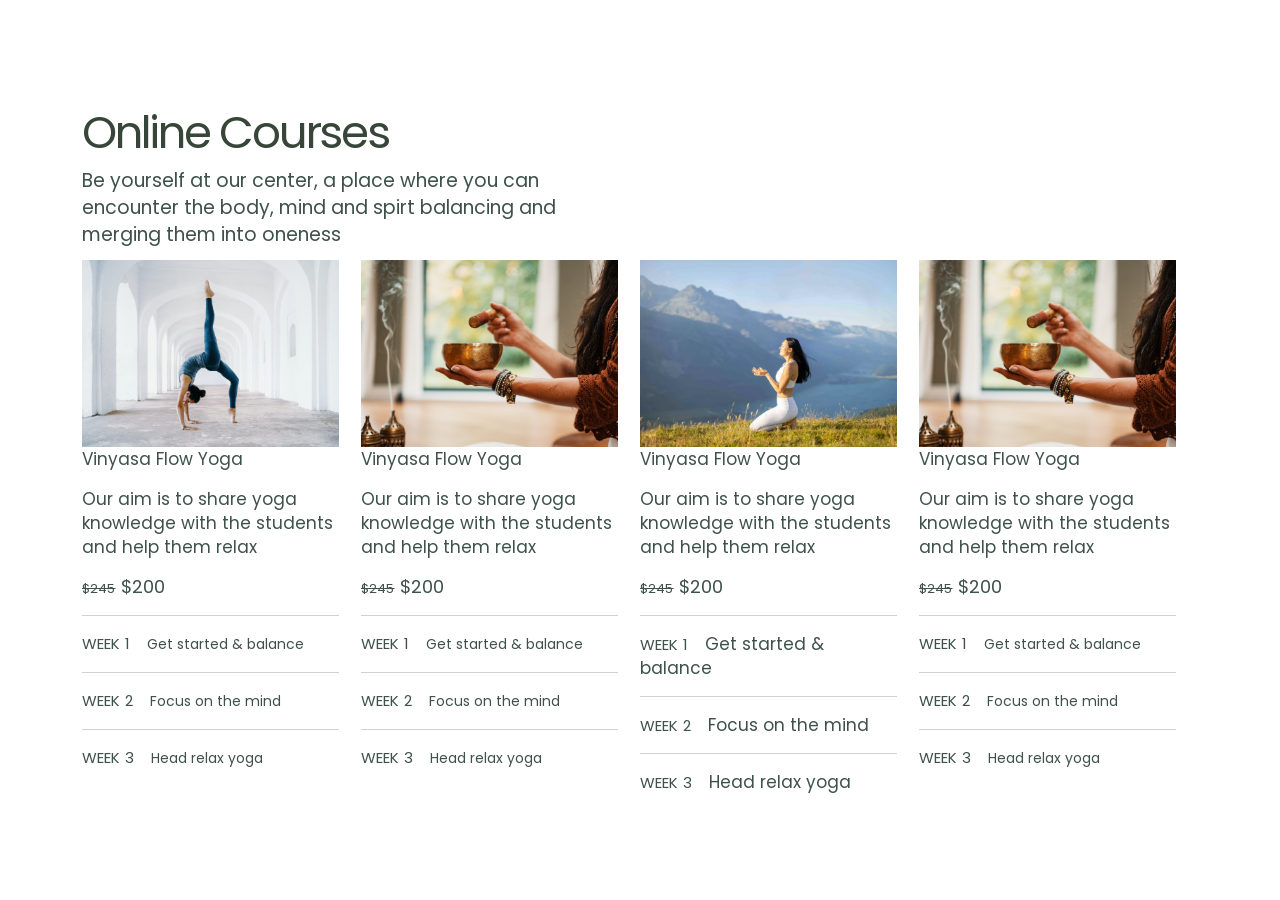
==== Section1.html @ 3f76d7fd "update" ====
<html lang="en">
<head>
    <meta charset="UTF-8">
    <meta name="viewport" content="width=device-width, initial-scale=1.0">
    <title>Online Courses</title>
    <link rel="stylesheet" href="CssSection1.css">
    <link rel="preconnect" href="https://fonts.googleapis.com">
    <link rel="preconnect" href="https://fonts.gstatic.com" crossorigin>
    <link href="https://fonts.googleapis.com/css2?family=Poppins&display=swap" rel="stylesheet">
    <link href="https://cdn.jsdelivr.net/npm/bootstrap@5.3.2/dist/css/bootstrap.min.css" rel="stylesheet" integrity="sha384-T3c6CoIi6uLrA9TneNEoa7RxnatzjcDSCmG1MXxSR1GAsXEV/Dwwykc2MPK8M2HN" crossorigin="anonymous">
</head>

<body>
    <div class="container">
        <div class="header">
            <h2>Online Courses</h2>
            <p>Be yourself at our center, a place where you can encounter the body, mind and spirt balancing and merging them into oneness </p>
        </div>
        <div class="main">
            <div class="vinyasa">
                <div class="vinyasa1">
                    <img src="vinyasa1.png" alt="">
                    <p>Vinyasa Flow Yoga</p>
                    <p>Our aim is to share yoga knowledge with the students and help them relax</p>
                    <p><del>$245</del> <strong>$200</strong></p>
                    <hr>
                    <span>WEEK 1 &nbsp; &nbsp;</span><span class="content">Get started & balance</span>
                    <hr>
                    <span>WEEK 2 &nbsp; &nbsp;</span><span class="content">Focus on the mind</span>
                    <hr>
                    <span>WEEK 3 &nbsp; &nbsp;</span><span class="content">Head relax yoga</span>
                </div>
            </div>
            <div class="vinyasa">
                <div class="vinyasa2">
                    <img src="vinyasa2.png" alt="">
                    <p>Vinyasa Flow Yoga</p>
                    <p>Our aim is to share yoga knowledge with the students and help them relax</p>
                    <p><del>$245</del> <strong>$200</strong></p>

                    <hr>
                    <span>WEEK 1 &nbsp; &nbsp;</span><span class="content">Get started & balance</span>
                    <hr>
                    <span>WEEK 2 &nbsp; &nbsp;</span><span class="content">Focus on the mind</span>
                    <hr>
                    <span>WEEK 3 &nbsp; &nbsp;</span><span class="content">Head relax yoga</span>
                </div>
            </div>
            <div class="vinyasa">
                <div class="vinyasa3">
                    <img src="vinyasa3.png" alt="">
                    <p>Vinyasa Flow Yoga</p>
                    <p>Our aim is to share yoga knowledge with the students and help them relax</p>
                    <p><del>$245</del> <strong>$200</strong></p>

                    <hr>
                    <span>WEEK 1 &nbsp; &nbsp;</span><span class="content">Get started & balance</span>
                    <hr>
                    <span>WEEK 2 &nbsp; &nbsp;</span><span class="content">Focus on the mind</span>
                    <hr>
                    <span>WEEK 3 &nbsp; &nbsp;</span><span class="content">Head relax yoga</span>
                </div>
            </div>
            <div class="vinyasa">
                <div class="vinyasa4">
                    <img src="vinyasa4.png" alt="">
                    <p>Vinyasa Flow Yoga</p>
                    <p>Our aim is to share yoga knowledge with the students and help them relax</p>
                    <p><del>$245</del> <strong>$200</strong></p>
                    <hr>
                    <span>WEEK 1 &nbsp; &nbsp;</span><span class="content">Get started & balance</span>
                    <hr>
                    <span>WEEK 2 &nbsp; &nbsp;</span><span class="content">Focus on the mind</span>
                    <hr>
                    <span>WEEK 3 &nbsp; &nbsp;</span><span class="content">Head relax yoga</span>
                </div>
            </div>
        </div>
    </div>
</body>
</html>
---- CssSection1.css ----
body {
    font-family: 'Poppins', sans-serif;
    background-color: #FFFDF4;
    display: flex;
    align-items: center;
    justify-content: space-between;
}


.container {
    padding: 70px, 194px, 30px, 194px;
}

.header {
    width: 519px;
    height: 154px;
    padding-bottom: 30px;
}

.header h2 {
    font-family: Poppins;
    font-size: 45px;
    font-weight: 400;
    line-height: 53px;
    letter-spacing: -0.05em;
    text-align: left;
    color: #374639;

}

.header p {
    font-family: Poppins;
    font-size: 19px;
    font-weight: 400;
    line-height: 27px;
    letter-spacing: 0em;
    text-align: left;
    color: #3F514B;
}

.main {
    display: flex;
    width: 100%;
}

.vinyasa {
    margin-right: 2%;
    color: #3F514B;
}

.vinyasa p {
    font-family: Poppins;
    font-size: 17px;
    font-weight: 400;
    line-height: 24px;
    letter-spacing: 0em;
    text-align: left;
    
}

.vinyasa p del {
    font-family: Poppins;
    font-size: 13px;
    font-weight: 400;
    line-height: 18px;
    letter-spacing: 0.01em;
    text-align: left;
}

.vinyasa p strong {
    font-family: Poppins;
    font-size: 18px;
    font-weight: 400;
    line-height: 23px;
    letter-spacing: 0em;
    text-align: left;
}

.vinyasa span {
    font-family: Poppins;
    font-size: 15px;
    font-weight: 400;
    line-height: 18px;
    letter-spacing: 0.01em;
    text-align: left;

}

.vinyasa .content {
    font-family: Poppins;
    font-size: 14px;
    font-weight: 400;
    line-height: 24px;
    letter-spacing: 0em;
}

.vinyasa3 .content {
    font-family: Poppins;
    font-size: 17px;
    font-weight: 400;
    line-height: 24px;
    letter-spacing: 0em;
    text-align: left;

}


img {
    width: 100%;
}
@media (max-width: 805px) {
    .container {
        padding: 30px;
    }

    .main {
        flex-direction: column;
    }

    .vinyasa {
        margin-right: 0;
        margin-bottom: 20px; /* Add space between vinyasa elements */
    }
}
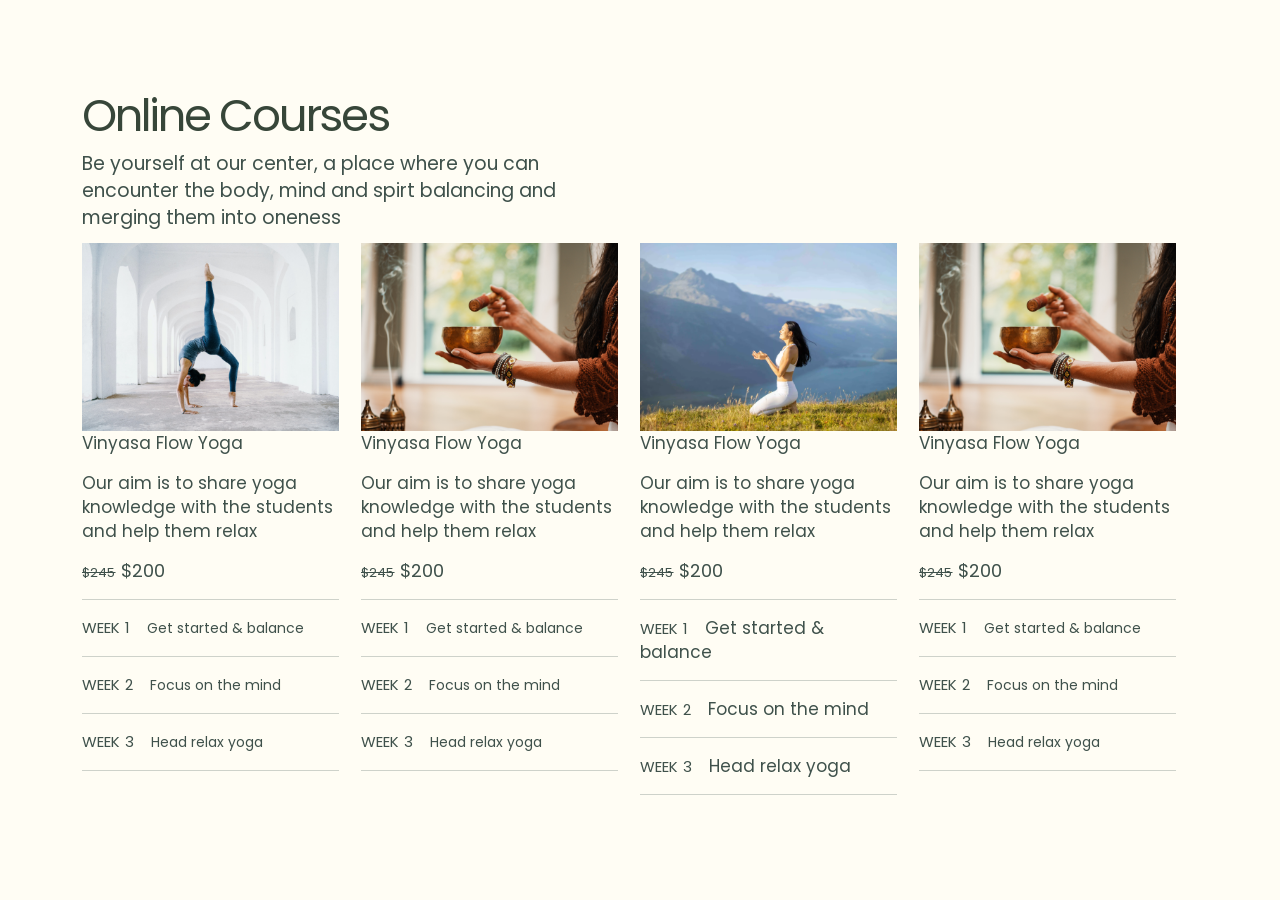
==== commit 3eb45b72: "update" ====
--- a/Section1.html
+++ b/Section1.html
@@ -10,7 +10,7 @@
     <link href="https://cdn.jsdelivr.net/npm/bootstrap@5.3.2/dist/css/bootstrap.min.css" rel="stylesheet" integrity="sha384-T3c6CoIi6uLrA9TneNEoa7RxnatzjcDSCmG1MXxSR1GAsXEV/Dwwykc2MPK8M2HN" crossorigin="anonymous">
 </head>
 
-<body>
+<body style="background: #FFFDF4;">
     <div class="container">
         <div class="header">
             <h2>Online Courses</h2>
@@ -29,6 +29,7 @@
                     <span>WEEK 2 &nbsp; &nbsp;</span><span class="content">Focus on the mind</span>
                     <hr>
                     <span>WEEK 3 &nbsp; &nbsp;</span><span class="content">Head relax yoga</span>
+                    <hr>
                 </div>
             </div>
             <div class="vinyasa">
@@ -44,6 +45,7 @@
                     <span>WEEK 2 &nbsp; &nbsp;</span><span class="content">Focus on the mind</span>
                     <hr>
                     <span>WEEK 3 &nbsp; &nbsp;</span><span class="content">Head relax yoga</span>
+                    <hr>
                 </div>
             </div>
             <div class="vinyasa">
@@ -59,6 +61,7 @@
                     <span>WEEK 2 &nbsp; &nbsp;</span><span class="content">Focus on the mind</span>
                     <hr>
                     <span>WEEK 3 &nbsp; &nbsp;</span><span class="content">Head relax yoga</span>
+                    <hr>
                 </div>
             </div>
             <div class="vinyasa">
@@ -73,6 +76,7 @@
                     <span>WEEK 2 &nbsp; &nbsp;</span><span class="content">Focus on the mind</span>
                     <hr>
                     <span>WEEK 3 &nbsp; &nbsp;</span><span class="content">Head relax yoga</span>
+                    <hr>
                 </div>
             </div>
         </div>
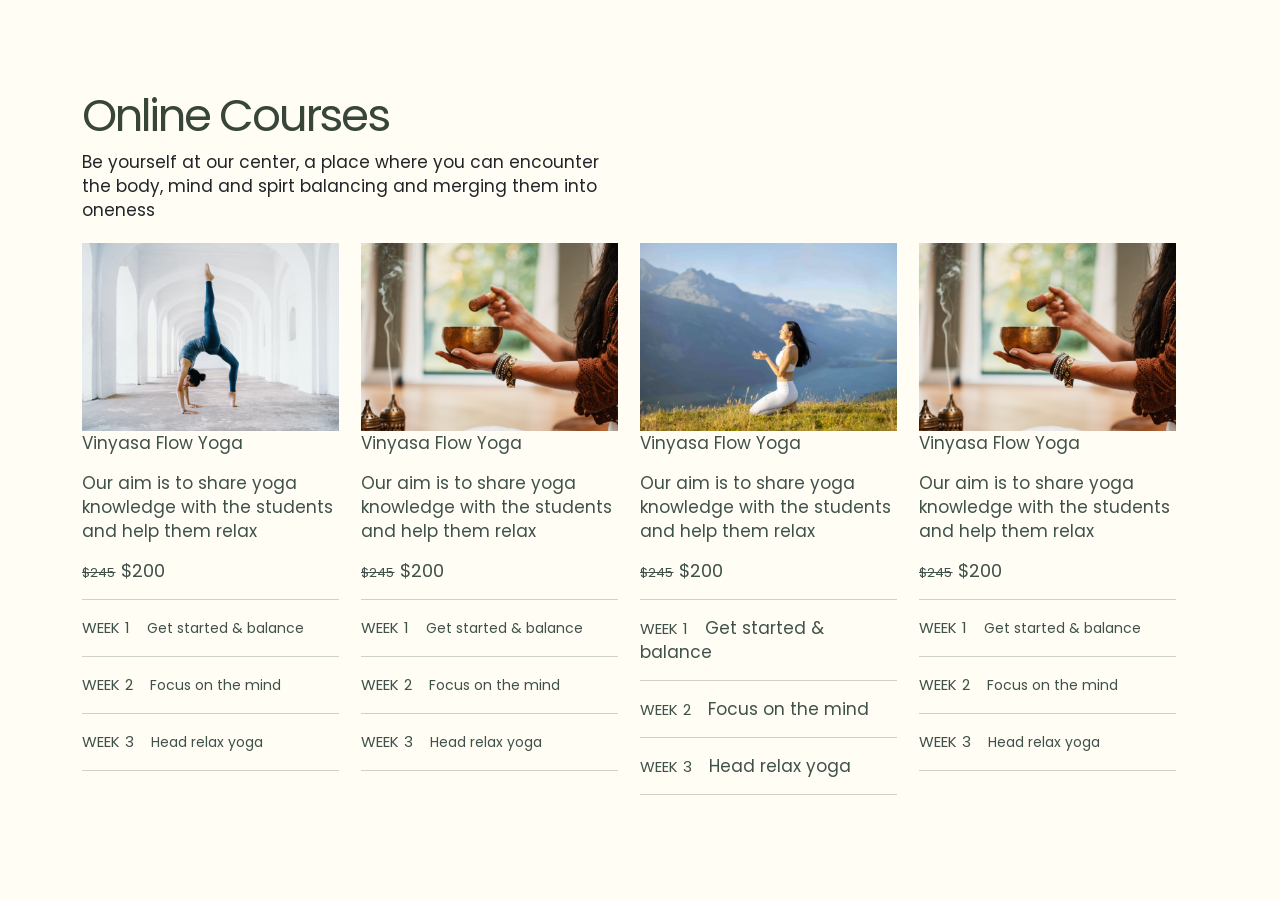
==== commit 0b5d630c: "update" ====
--- a/Section1.html
+++ b/Section1.html
@@ -10,7 +10,7 @@
     <link href="https://cdn.jsdelivr.net/npm/bootstrap@5.3.2/dist/css/bootstrap.min.css" rel="stylesheet" integrity="sha384-T3c6CoIi6uLrA9TneNEoa7RxnatzjcDSCmG1MXxSR1GAsXEV/Dwwykc2MPK8M2HN" crossorigin="anonymous">
 </head>
 
-<body style="background: #FFFDF4;">
+<body class="background">
     <div class="container">
         <div class="header">
             <h2>Online Courses</h2>
--- a/CssSection1.css
+++ b/CssSection1.css
@@ -1,3 +1,7 @@
+.background {
+    background-color: #FFFDF4;
+}
+
 body {
     font-family: 'Poppins', sans-serif;
     background-color: #FFFDF4;
@@ -30,13 +34,14 @@
 
 .header p {
     font-family: Poppins;
-    font-size: 19px;
+    font-size: 17px;
     font-weight: 400;
-    line-height: 27px;
+    line-height: 24px;
     letter-spacing: 0em;
     text-align: left;
-    color: #3F514B;
+
 }
+
 
 .main {
     display: flex;
@@ -55,7 +60,7 @@
     line-height: 24px;
     letter-spacing: 0em;
     text-align: left;
-    
+
 }
 
 .vinyasa p del {
@@ -108,6 +113,7 @@
 img {
     width: 100%;
 }
+
 @media (max-width: 805px) {
     .container {
         padding: 30px;
@@ -119,6 +125,7 @@
 
     .vinyasa {
         margin-right: 0;
-        margin-bottom: 20px; /* Add space between vinyasa elements */
+        margin-bottom: 20px;
+        /* Add space between vinyasa elements */
     }
-}
+}
